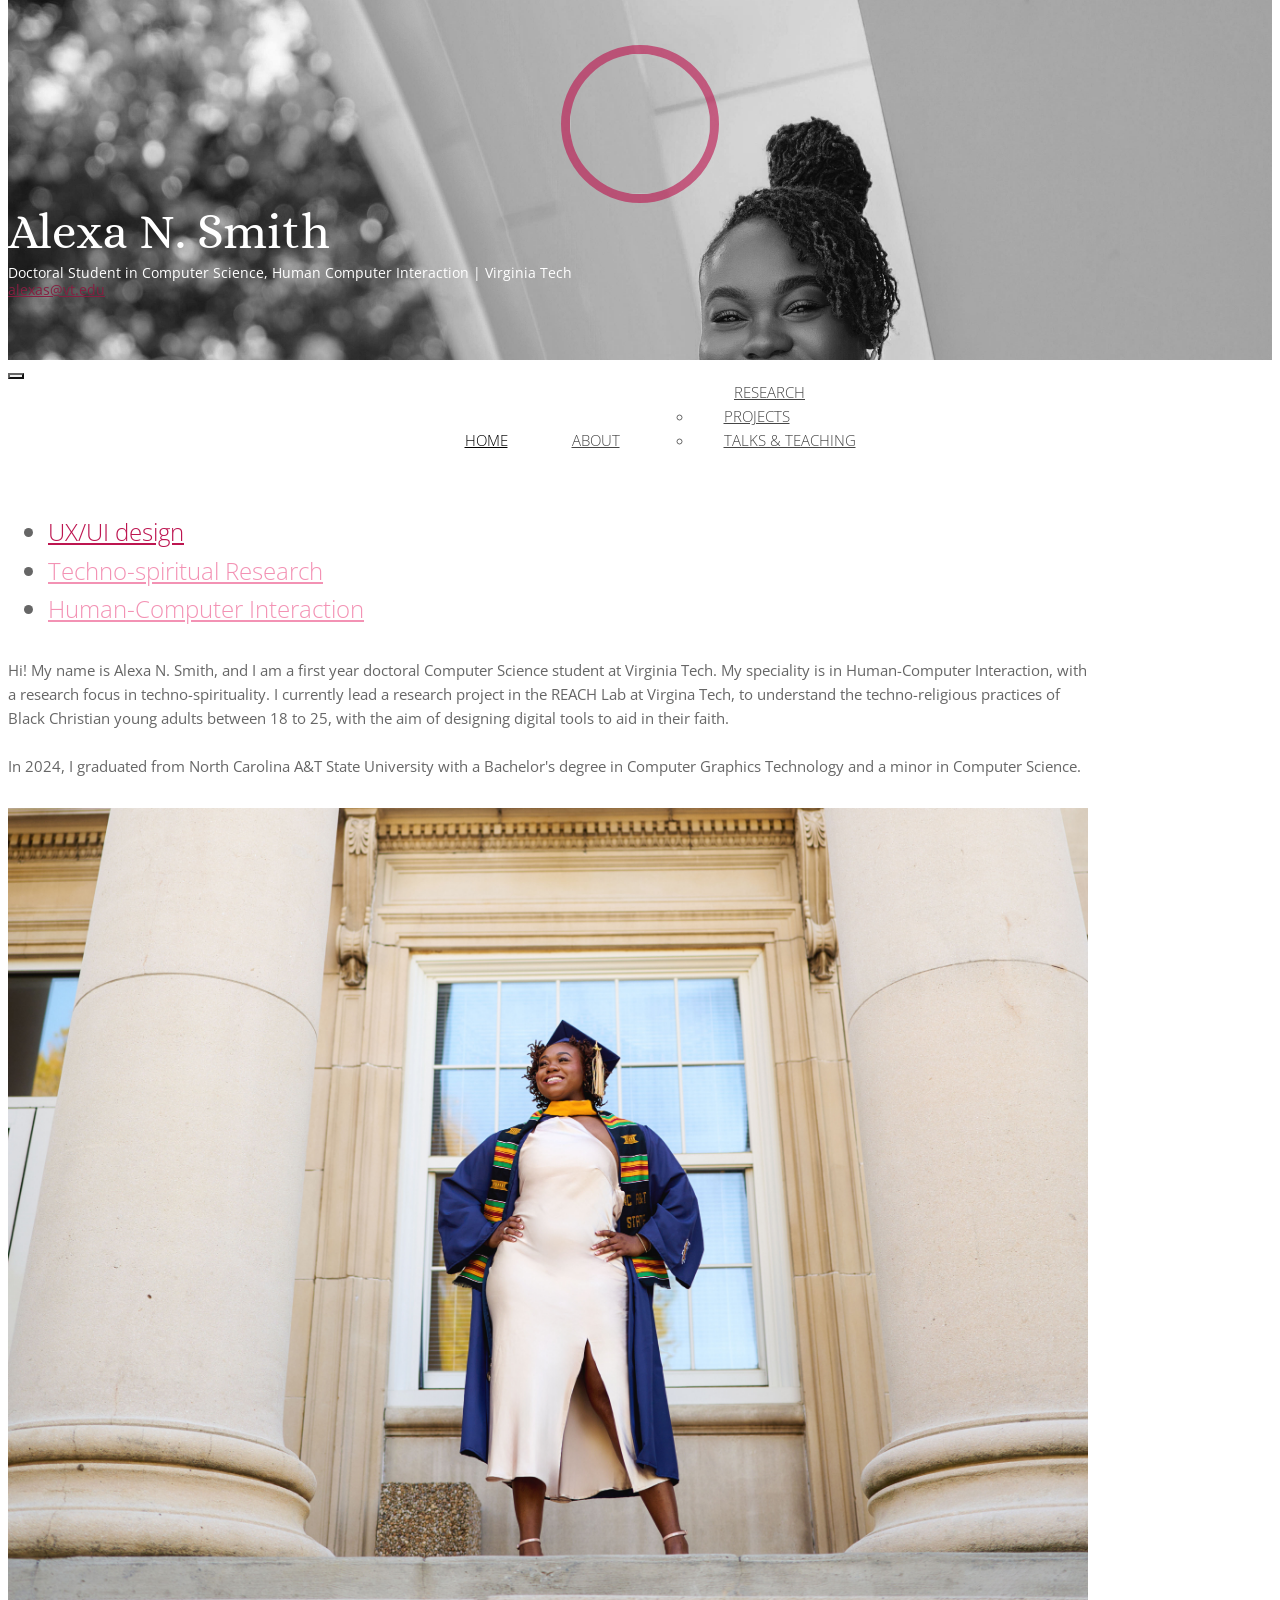
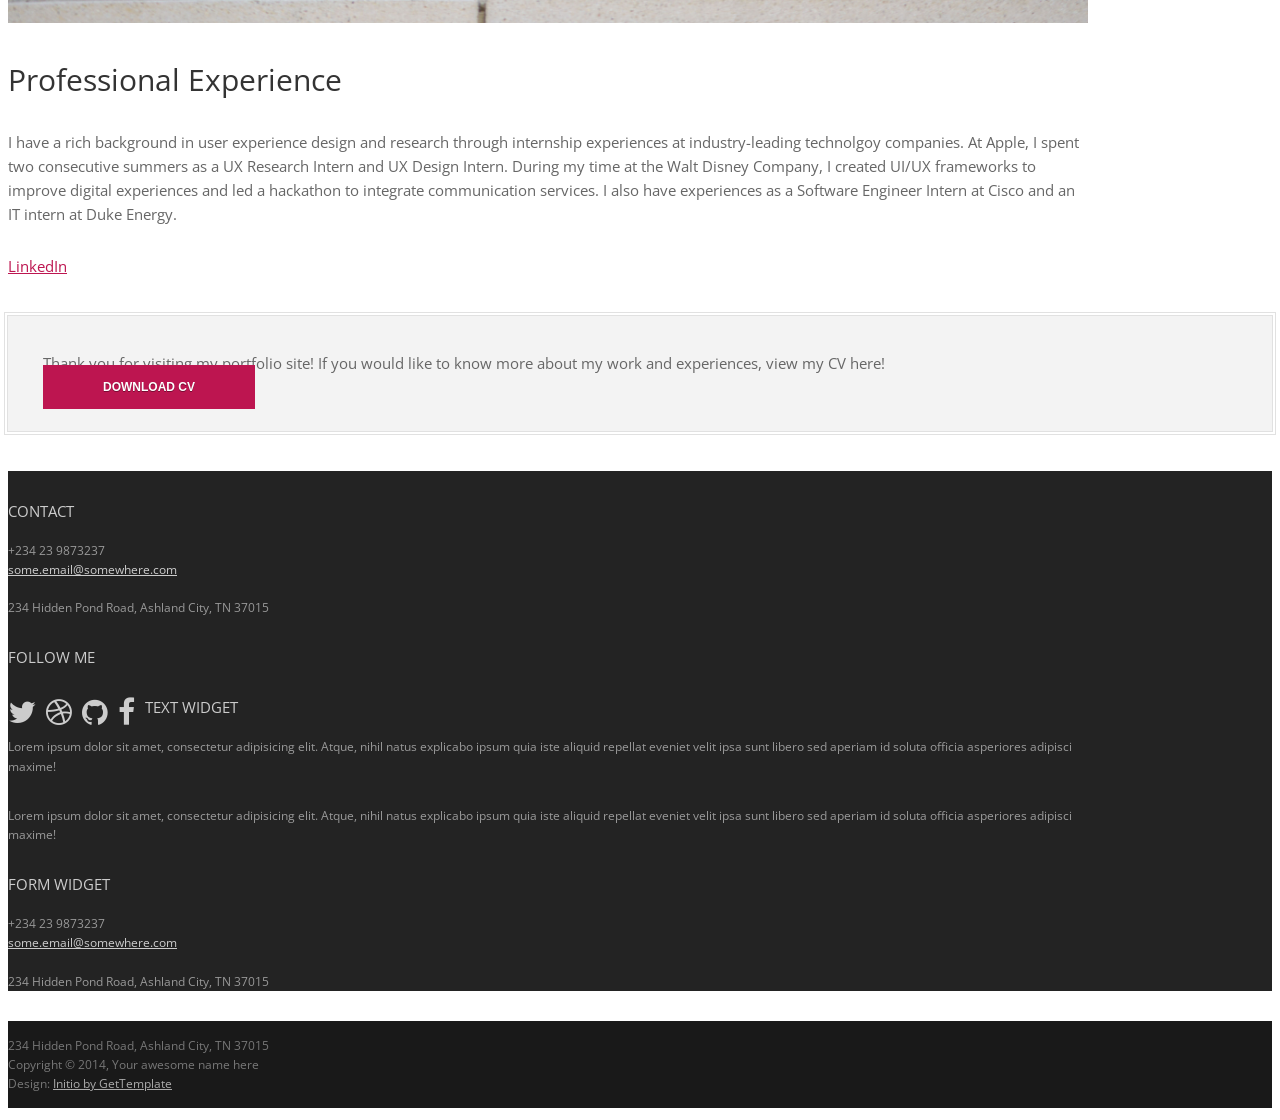
==== about.html @ ae33eea4 "initial commit" ====
<!DOCTYPE html>
<html lang="en">
<head>
	<meta charset="utf-8">
	<meta name="viewport"    content="width=device-width, initial-scale=1.0">
	<meta name="description" content="">
	<meta name="author"      content="Sergey Pozhilov (GetTemplate.com)">
	
	<title>About</title>

	<link rel="shortcut icon" href="assets/images/gt_favicon.png">
	
	<!-- Bootstrap -->
	<link href="http://netdna.bootstrapcdn.com/bootstrap/3.0.0/css/bootstrap.no-icons.min.css" rel="stylesheet">
	<!-- Icon font -->
	<link href="http://netdna.bootstrapcdn.com/font-awesome/4.0.3/css/font-awesome.css" rel="stylesheet">
	<!-- Fonts -->
	<link rel="stylesheet" href="http://fonts.googleapis.com/css?family=Alice|Open+Sans:400,300,700">
	<!-- Custom styles -->
	<link rel="stylesheet" href="assets/css/styles.css">

	<!--[if lt IE 9]> <script src="assets/js/html5shiv.js"></script> <![endif]-->
</head>
<body>

	<header id="header">
		<div id="head" class="parallax" parallax-speed="2">
			<h1 id="logo" class="text-center">
				<img class="img-circle" src="assets/images/headshot1.jpg" alt=""
				width: auto;
				height: auto;>
				<span class="title">Alexa N. Smith</span>
				<span class="tagline">Doctoral Student in Computer Science, Human Computer Interaction | Virginia Tech<br>
					<a href="">alexas@vt.edu</a></span>
			</h1>
		</div>
	
		<nav class="navbar navbar-default navbar-sticky">
			<div class="container-fluid">
				
				<div class="navbar-header">
					<button type="button" class="navbar-toggle" data-toggle="collapse" data-target="#bs-example-navbar-collapse-1"> <span class="sr-only">Toggle navigation</span> <span class="icon-bar"></span> <span class="icon-bar"></span> <span class="icon-bar"></span> </button>
				</div>
				
				<div class="navbar-collapse collapse">
					
					<ul class="nav navbar-nav">
						<li class="active"><a href="index.html">Home</a></li>
						<li><a href="about.html">About</a></li>
						<li class="dropdown">
							<a href="#" class="dropdown-toggle" data-toggle="dropdown">Research<b class="caret"></b></a>
							<ul class="dropdown-menu">
								<li><a href="sidebar-left.html">Projects</a></li>
								<li><a href="sidebar-right.html">Talks & Teaching</a></li>
								<!--<li><a href="single.html">Blog Post</a></li>-->
							</ul>
						</li>
						<!--<li><a href="blog.html">Blog</a></li>-->
					</ul>
				
				</div><!--/.nav-collapse -->			
			</div>	
		</nav>
	</header>

<main id="main">

	<div class="container">

		<div class="row topspace">
			
			<!-- Sidebar -->
			<aside class="col-sm-4 sidebar sidebar-right">

				<ul class="nav text-right nav-side">
					<li class="active"><a href="#ui">UX/UI design</a></li>
					<li><a href="#frontend">Techno-spiritual Research</a></li>
					<li><a href="#backend">Human-Computer Interaction</a></li>
			
				</ul>

			</aside>
			<!-- /Sidebar -->

			<!-- Article main content -->
			<article class="col-sm-8 maincontent">
				<p>Hi! My name is Alexa N. Smith, and I am a first year doctoral Computer Science student at Virginia Tech. My speciality is in Human-Computer Interaction, with a research focus in techno-spirituality. 
					I currently lead a research project in the REACH Lab at Virgina Tech, to understand the techno-religious practices of Black Christian young adults between 18 to 25, with the aim of designing digital tools to aid in their faith.
					<br> 
					<br>
					In 2024, I graduated from North Carolina A&T State University with a Bachelor's degree in Computer Graphics Technology and a minor in Computer Science.
				</p>
				<p><img src="assets/images/IMG_2897.JPG" alt="" class="" width="100%"></p>
				<h3>Professional Experience</h3>
				<p>I have a rich background in user experience design and research through internship experiences at industry-leading technolgoy companies. At Apple, I spent two consecutive summers as a UX Research Intern and UX Design Intern. During my time at the Walt Disney Company, I created UI/UX frameworks to improve digital experiences and led a hackathon to integrate communication services. I also have experiences as a Software Engineer Intern at Cisco and an IT intern at Duke Energy. </p>
				<span class="details"><a href="https://www.linkedin.com/in/alexa-n-smith-643806128/">LinkedIn</a>
				<!--
				<h3>And some fun things...</h3>
				<p>I recently concluded my semester abroad at the University of Nicosia in Cyprus where I got to travel in Europe for the first time! I took classes in User Experience, 3D modeling, Greek Language, Cultural Anthropology, and Project Management. Studying abroad was an eye-opening experience and I cannot wait to for my next international trip!
				</p>
				-->
			</article>
			<!-- /Article -->
			

		</div>
	</div>	<!-- /container -->
</div> <!-- / section -->

<div class="row section topspace">
	<div class="panel panel-cta"><div class="panel-body">
		<div class="col-lg-8">
			<p>Thank you for visiting my portfolio site! If you would like to know more about my work and experiences, view my CV here! </p>
		</div>
		<div class="col-lg-4 text-right">
			<a href="http://www.gettemplate.com/downloads/initio.zip " class="btn btn-primary btn-lg">Download CV</a>
		</div>
	</div></div>
</div> <!-- /section -->
</main>

<footer id="footer" class="topspace">
	<div class="container">
		<div class="row">
			<div class="col-md-3 widget">
				<h3 class="widget-title">Contact</h3>
				<div class="widget-body">
					<p>+234 23 9873237<br>
						<a href="mailto:#">some.email@somewhere.com</a><br>
						<br>
						234 Hidden Pond Road, Ashland City, TN 37015
					</p>	
				</div>
			</div>

			<div class="col-md-3 widget">
				<h3 class="widget-title">Follow me</h3>
				<div class="widget-body">
					<p class="follow-me-icons">
						<a href=""><i class="fa fa-twitter fa-2"></i></a>
						<a href=""><i class="fa fa-dribbble fa-2"></i></a>
						<a href=""><i class="fa fa-github fa-2"></i></a>
						<a href=""><i class="fa fa-facebook fa-2"></i></a>
					</p>
				</div>
			</div>

			<div class="col-md-3 widget">
				<h3 class="widget-title">Text widget</h3>
				<div class="widget-body">
					<p>Lorem ipsum dolor sit amet, consectetur adipisicing elit. Atque, nihil natus explicabo ipsum quia iste aliquid repellat eveniet velit ipsa sunt libero sed aperiam id soluta officia asperiores adipisci maxime!</p>
					<p>Lorem ipsum dolor sit amet, consectetur adipisicing elit. Atque, nihil natus explicabo ipsum quia iste aliquid repellat eveniet velit ipsa sunt libero sed aperiam id soluta officia asperiores adipisci maxime!</p>
				</div>
			</div>

			<div class="col-md-3 widget">
				<h3 class="widget-title">Form widget</h3>
				<div class="widget-body">
					<p>+234 23 9873237<br>
						<a href="mailto:#">some.email@somewhere.com</a><br>
						<br>
						234 Hidden Pond Road, Ashland City, TN 37015
					</p>	
				</div>
			</div>

		</div> <!-- /row of widgets -->
	</div>
</footer>

<footer id="underfooter">
	<div class="container">
		<div class="row">
			
			<div class="col-md-6 widget">
				<div class="widget-body">
					<p>234 Hidden Pond Road, Ashland City, TN 37015 </p>
				</div>
			</div>

			<div class="col-md-6 widget">
				<div class="widget-body">
					<p class="text-right">
						Copyright &copy; 2014, Your awesome name here<br> 
						Design: <a href="http://www.gettemplate.com" rel="designer">Initio by GetTemplate</a> </p>
				</div>
			</div>

		</div> <!-- /row of widgets -->
	</div>
</footer>



<!-- JavaScript libs are placed at the end of the document so the pages load faster -->
<script src="http://ajax.googleapis.com/ajax/libs/jquery/1.10.2/jquery.min.js"></script>
<script src="http://netdna.bootstrapcdn.com/bootstrap/3.0.0/js/bootstrap.min.js"></script>
<script src="assets/js/template.js"></script>
</body>
</html>
---- assets/css/styles.css ----
html {
  font-size: 100%;
}
body {
  font-size: 15px;
  font-size: 0.9375rem;
  font-family: "Open sans", Helvetica, Arial, sans-serif;
  color: #666666;
  padding: 0;
}
.topspace {
  margin-top: 40px;
}
/*********************************************************************


                            Navigation in header


**********************************************************************/
.navbar {
  border-width: 1px 0;
  -webkit-border-radius: 0;
  -webkit-background-clip: padding-box;
  -moz-border-radius: 0;
  -moz-background-clip: padding;
  border-radius: 0;
  background-clip: padding-box;
  width: 100%;
}
.navbar.stick {
  position: fixed;
  top: 0;
  left: 0;
  opacity: .85;
}
.navbar-collapse {
  -webkit-border-radius: 0;
  -webkit-background-clip: padding-box;
  -moz-border-radius: 0;
  -moz-background-clip: padding;
  border-radius: 0;
  background-clip: padding-box;
  font-family: "Open sans", Helvetica, Arial, sans-serif;
  font-weight: 300;
  text-transform: uppercase;
}
.navbar-collapse .navbar-nav {
  float: none;
  margin: 0 auto;
  text-align: center;
}
.navbar-collapse .navbar-nav > li {
  float: none;
  display: inline-block;
}
.navbar-collapse .navbar-nav > li > a {
  padding: 20px 30px;
}
.dropdown ul.dropdown-menu {
  top: 85%;
  text-align: left;
}
.dropdown ul.dropdown-menu > li > a {
  padding: 5px 30px;
}
.navbar-default {
  background-color: #ffffff;
  border-color: #cccccc;
}
.navbar-default .navbar-nav > li > a {
  color: #454545;
}
.navbar-default .navbar-nav > li > a:hover,
.navbar-default .navbar-nav > li > a:focus {
  color: #000000;
  background-color: #ffffff;
}
.navbar-default .navbar-nav > .active > a,
.navbar-default .navbar-nav > .active > a:hover,
.navbar-default .navbar-nav > .active > a:focus {
  color: #000000;
  background-color: #ffffff;
}
.navbar-default .dropdown ul.dropdown-menu > li > a {
  color: #454545;
}
.navbar-default .dropdown ul.dropdown-menu > li > a:hover {
  background-color: #eeeeee;
  color: #000000;
}
.navbar-default .navbar-toggle {
  border-color: #666666;
}
.navbar-default .navbar-toggle:hover,
.navbar-default .navbar-toggle:focus {
  background-color: #ffffff;
}
.navbar-default .navbar-toggle .icon-bar {
  background-color: #333333;
}
.navbar-default .navbar-collapse,
.navbar-default .navbar-form {
  border-color: #cccccc;
}
.navbar-default .navbar-nav > .open > a,
.navbar-default .navbar-nav > .open > a:hover,
.navbar-default .navbar-nav > .open > a:focus {
  background-color: #ffffff;
  color: #000000;
}
/****************************************************************************************


                                     Sidebar special Nav


*****************************************************************************************/
.nav-side {
  font-size: 24px;
  font-size: 1.5rem;
  font-weight: 300;
  margin-top: -0.37em;
}
.nav-side > li > a {
  padding-top: 5px;
  padding-bottom: 5px;
  color: #f392b4;
}
.nav-side > li > a:hover {
  color: #bd1550;
  background: none;
}
.nav-side > li.active > a {
  color: #bd1550;
}
/*********************************************************************


                                TYPOGRAPHY


**********************************************************************/
p {
  line-height: 1.6em;
  margin: 0 0 30px 0;
}
ul,
ol {
  line-height: 1.6em;
  margin: 0 0 30px 0;
}
blockquote {
  padding: 10px 20px;
  margin: 0 0 30px;
  border-left: 5px solid #eee;
}
h1,
h2,
h3,
h4,
h5,
h6,
.h1,
.h2,
.h3,
.h4,
.h5,
.h6 {
  font-family: "Open sans", Helvetica, Arial, sans-serif;
  font-weight: 400;
  color: #333333;
}
h1 {
  font-size: 40px;
  font-size: 2.5rem;
}
h2 {
  font-size: 36px;
  font-size: 2.25rem;
}
h3 {
  font-size: 30px;
  font-size: 1.875rem;
}
h4 {
  font-size: 24px;
  font-size: 1.5rem;
}
h5 {
  font-size: 20px;
  font-size: 1.25rem;
}
a {
  color: #bd1550;
}
a:hover {
  color: #e93675;
}
.lead {
  font-weight: 300;
  font-size: 21px;
  font-size: 1.3125rem;
}
.text-msg {
  line-height: 1.7em;
  color: #b3b3b3;
  font-weight: 300;
  text-transform: capitalize;
  margin-top: -0.23em;
}
.size-auto,
.size-full,
.size-large,
.size-medium,
.size-thumbnail {
  max-width: 100%;
  height: auto;
}
/*********************************************************************


                                HEADER


**********************************************************************/
#head {
  background: #f4f4f4 url(../images/Smith_Alexa-Headshot\ smaller\ copy.jpg) top center;
  margin-top: -20px;
  background-size: cover;
  color: #7C7C7C;
  padding: 30px 0 35px 0;
}
#head img.img-circle {
  display: block;
  width: 140px;
  height: 140px;
  overflow: hidden;
  border: 9px solid #bd15509e;
  margin: 0 auto;
}
#head img.img-circle{max-width:100%;}
#head .img-circle {
  -webkit-border-radius: 50%;
  -webkit-background-clip: padding-box;
  -moz-border-radius: 50%;
  -moz-background-clip: padding;
  border-radius: 50%;
  background-clip: padding-box;
}
#head .title {
  font-family: Alice, Georgia, serif;
  font-size: 49px;
  font-size: 3.0625rem;
  color: #ffffff;
}
#head .title a {
  text-decoration: none;
  color: #333333;
}
#head .tagline {
  display: block;
  font-size: 14px;
  font-size: 0.875rem;
  line-height: 1.2em;
  color: #ffffff;
  margin: 5px 0 0;
}
#head .tagline b {
  font-weight: normal;
}
#head .tagline a {
  color: #861F41;
}
.home #head {
  padding: 90px 0;
}
.home #head .title {
  font-size: 49px;
  font-size: 3.0625rem;
}
.home #head .tagline {
  font-size: 16px;
  font-size: 1rem;
  margin: 15px 0 0;
}
/*********************************************************************


                                CONTENT


**********************************************************************/
img {
  max-width: 100%;
}
.btn {
  font-size: 12px;
  font-size: 0.75rem;
  text-decoration: none;
  text-transform: uppercase;
  font-family: "Helvetica Neue", Helvetica, Arial, sans-serif;
  color: #333;
  -webkit-border-radius: 0px;
  -webkit-background-clip: padding-box;
  -moz-border-radius: 0px;
  -moz-background-clip: padding;
  border-radius: 0px;
  background-clip: padding-box;
  -webkit-transition-property: all;
  -moz-transition-property: all;
  -o-transition-property: all;
  -ms-transition-property: all;
  transition-property: all;
  -webkit-transition-duration: 0.2s;
  -moz-transition-duration: 0.2s;
  -o-transition-duration: 0.2s;
  transition-duration: 0.2s;
  border: 0 none;
  padding: 12px 35px;
  text-shadow: 0 1px 0px #780d33;
}
.btn-primary {
  color: #fff;
  background-color: #bd1550;
}
.btn-primary:hover,
.btn-primary:focus,
.btn-primary:active,
.btn-primary.active {
  color: #fff;
  background-color: #e61f65;
}
.btn-action {
  font-weight: bold;
  background: transparent!important;
  border: 1px solid #333;
  text-shadow: none;
}
.btn-action:hover,
.btn-action:focus,
.btn-action:active,
.btn-action.active {
  color: #bd1550;
  border-color: #bd1550;
}
.btn-lg {
  padding: 15px 60px;
  font-size: 12px;
  line-height: 1.33;
  font-weight: bold;
}
.panel-cta {
  box-shadow: 0 0 0 1px #e1e1e1, 0 0 0 3px #fff, 0 0 0 4px #e1e1e1;
  background: #f3f3f3;
  -webkit-border-radius: 0;
  -webkit-background-clip: padding-box;
  -moz-border-radius: 0;
  -moz-background-clip: padding;
  border-radius: 0;
  background-clip: padding-box;
}
.panel-cta p,
.panel-cta h3,
.panel-cta h4,
.panel-cta h5,
.panel-cta h6 {
  margin: 0;
}
.panel-cta .panel-body {
  padding: 35px;
}
/* Section - Featured */
.featured {
  font-size: 13px;
  font-size: 0.8125rem;
}
.featured h3 {
  font-weight: bold;
  font-family: "Helvetica Neue", Helvetica, Arial, sans-serif;
  font-size: 24px;
  font-size: 1.5rem;
  text-transform: uppercase;
  line-height: 1.4em;
  vertical-align: middle;
  margin: 0 0 25px 0;
}
/* Section - Recent works */
.thumbnails {
  padding: 0;
}
.thumbnails li {
  margin-bottom: 30px;
}
.thumbnails .details {
  display: block;
  text-align: center;
  font-size: 12px;
  font-size: 0.75rem;
}
.thumbnail {
  display: block;
  -webkit-border-radius: 0;
  -webkit-background-clip: padding-box;
  -moz-border-radius: 0;
  -moz-background-clip: padding;
  border-radius: 0;
  background-clip: padding-box;
  border: 0 none;
  margin-bottom: 10px;
  padding: 0;
  text-align: center;
  text-decoration: none;
  color: #333;
}
.thumbnail .img {
  display: block;
  width: 100%;
  overflow: hidden;
  height: 180px;
  margin: 0 0 20px;
  position: relative;
}
.thumbnail .title {
  text-transform: uppercase;
  margin: 0 2em;
  display: block;
  text-indent: 0;
}
.thumbnail .cover {
  position: absolute;
  display: block;
  opacity: 0;
  width: 100%;
  height: 180px;
  background-color: rgba(255, 255, 255, 0.8);
  -webkit-transition-property: all;
  -moz-transition-property: all;
  -o-transition-property: all;
  -ms-transition-property: all;
  transition-property: all;
  -webkit-transition-duration: 550ms;
  -moz-transition-duration: 550ms;
  -o-transition-duration: 550ms;
  transition-duration: 550ms;
}
.thumbnail .cover .more {
  position: absolute;
  bottom: 15px;
  right: 0;
  height: 32px;
  line-height: 32px;
  padding: 0 20px;
  -webkit-border-radius: 1px 0 0 1px;
  -webkit-background-clip: padding-box;
  -moz-border-radius: 1px 0 0 1px;
  -moz-background-clip: padding;
  border-radius: 1px 0 0 1px;
  background-clip: padding-box;
  font-size: 12px;
  font-size: 0.75rem;
  text-transform: uppercase;
  text-shadow: 0 1px 0px #780d33;
  background: #bd1550;
  color: white;
}
.thumbnail img {
  width: 100%;
  position: absolute;
  top: 0;
  left: 0;
}
.thumbnail:hover {
  color: #333;
  text-decoration: none;
}
.thumbnail:hover img {
  -webkit-filter: saturate(0%);
}
.thumbnail:hover .cover {
  opacity: 1;
}
/* pagination */
.pagination > li > a {
  color: #808080;
  border: 0 none;
  font-size: 20px;
  font-size: 1.25rem;
  font-family: Georgia, serif;
}
.pagination > li > a:hover {
  color: #000000;
  background: none;
}
.pagination > li.active > a {
  color: #333333;
  background: none;
}
.pagination > li.active > a:hover {
  color: #000000;
  background: none;
}
/*********************************************************************


                                 BLOG


**********************************************************************/
.section-title,
.entry-title {
  display: block;
  width: 100%;
  overflow: hidden;
  margin: 0px 0 25px;
  text-align: center;
  font-weight: 300;
  text-transform: uppercase;
  font-size: 36px;
  font-size: 2.25rem;
  letter-spacing: 1px;
}
.section-title a,
.entry-title a {
  color: #333333;
}
.section-title span,
.entry-title span {
  display: inline-block;
  position: relative;
}
.section-title span:before,
.entry-title span:before,
.section-title span:after,
.entry-title span:after {
  content: "";
  position: absolute;
  height: 4px;
  top: .53em;
  width: 400%;
  border-bottom: 1px solid #ccc;
  border-top: 1px solid #ccc;
}
.section-title span:before,
.entry-title span:before {
  right: 100%;
  margin-right: 45px;
}
.section-title span:after,
.entry-title span:after {
  left: 100%;
  margin-left: 45px;
}
.entry-header .entry-meta {
  text-align: center;
  font-family: Georgia, serif;
  font-size: 18px;
  font-size: 1.125rem;
  font-style: italic;
  font-weight: normal;
  color: #a5a5a5;
  margin: 0 0 15px 0;
}
.entry-header .entry-meta a {
  color: #a5a5a5;
}
.entry-content {
  margin: 0 0 60px 0;
}
.entry-content h2 {
  line-height: 1.2;
  font-size: 30px;
  font-size: 1.875rem;
  padding-top: 20px;
  margin-bottom: 20px;
}
.meta-nav,
.more-link {
  font-family: Georgia, serif;
  font-style: italic;
  font-weight: bold;
  color: #666666;
  text-decoration: none;
}
.meta-nav:hover,
.more-link:hover {
  color: #333333;
  text-decoration: underline;
}
.more-link {
  display: block;
  width: 100%;
  text-align: right;
}
/* Posts navigation */
#nav-below {
  position: fixed;
  top: 48%;
}
#nav-below .meta-nav {
  display: block;
  padding: 27px 7px;
  background: #444;
  color: #fff;
  -webkit-border-radius: 3px;
  -webkit-background-clip: padding-box;
  -moz-border-radius: 3px;
  -moz-background-clip: padding;
  border-radius: 3px;
  background-clip: padding-box;
  font-family: "Open sans", Helvetica, Arial, sans-serif;
  font-style: normal;
  font-weight: normal;
  text-decoration: none;
  opacity: 0.2;
}
#nav-below .meta-nav:hover {
  text-decoration: none;
  color: #333;
}
#nav-below .nav-next {
  position: fixed;
  right: -3px;
}
#nav-below .nav-previous {
  position: fixed;
  left: -3px;
}
#nav-below b {
  display: none;
}
footer.entry-meta {
  border-top: 1px solid #ccc;
  border-bottom: 1px solid #ccc;
  margin: 0 0 35px 0;
  padding: 2px 0;
  color: #888888;
  font-size: 12px;
  font-size: 0.75rem;
}
footer.entry-meta a {
  color: #333333;
}
footer.entry-meta .meta-in {
  border-top: 1px solid #ccc;
  border-bottom: 1px solid #ccc;
  padding: 10px 0;
}
.page-header {
  padding-bottom: 0;
  margin: 0;
  border-bottom: none;
  text-align: left;
}
.page-header .page-title {
  margin-top: 0;
  margin-bottom: 30px;
}
/*********************************************************************


                                COMMENTS


**********************************************************************/
#comments {
  font-size: 13px;
  font-size: 0.8125rem;
}
#comments .comments-title {
  margin: 0 0 5px 0;
}
#comments .leave-comment {
  display: block;
  margin: 0 0 40px 0;
}
#comments ul,
#comments ol {
  margin: 0;
  padding: 0;
}
#comments .comment {
  margin: 0;
  padding: 0;
  list-style: none;
  clear: both;
}
#comments .comments-title {
  text-shadow: none;
  margin-bottom: 0;
}
#comments .avatar {
  float: left;
  width: 70px;
  height: 70px;
  margin-bottom: 30px;
  border: 5px solid #eeeeee;
  -webkit-border-radius: 50%;
  -webkit-background-clip: padding-box;
  -moz-border-radius: 50%;
  -moz-background-clip: padding;
  border-radius: 50%;
  background-clip: padding-box;
}
#comments .children {
  margin: 0 0 0 90px;
}
#comments .comment-meta {
  margin: 0 0 0 90px;
}
#comments .comment-meta a {
  color: #333333;
}
#comments .comment-meta a:hover {
  color: #bd1550;
}
#comments .comment-meta .author {
  margin: 0 20px 0 0;
  font-weight: bold;
}
#comments .comment-meta .date {
  margin: 0 20px 0 0;
}
#comments .comment-meta .date a {
  color: #666666;
}
#comments .comment-meta .reply {
  float: right;
}
#comments .comment-body {
  margin: 0 0 35px 90px;
}
.comment-navigation {
  width: 100%;
  border-top: 1px solid #ccc;
  padding: 2px 0 0 0;
}
.comment-navigation .nav-content {
  border-top: 1px solid #ccc;
  width: 100%;
  padding: 10px 0 0 0;
}
.comment-navigation .nav-previous {
  float: left;
  width: 50%;
}
.comment-navigation .nav-next {
  float: right;
  width: 50%;
  text-align: right;
}
#respond {
  margin: 55px 0 0 0;
}
/*********************************************************************


                                FOOTER


**********************************************************************/
#footer {
  background: #232323;
  padding: 30px 0 0 0;
  font-size: 12px;
  color: #999;
}
#footer a {
  color: #ccc;
}
#footer a:hover {
  color: #fff;
}
#footer h3.widget-title {
  font-size: 15px;
  font-size: 0.9375rem;
  text-transform: uppercase;
  color: #ccc;
  margin: 0 0 20px;
}
#underfooter {
  background: #191919;
  padding: 15px 0;
  color: #777;
  font-size: 12px;
}
#underfooter a {
  color: #aaa;
}
#underfooter a:hover {
  color: #fff;
}
#underfooter p {
  margin: 0;
}
.follow-me-icons {
  font-size: 30px;
}
.follow-me-icons i {
  float: left;
  margin: 0 10px 0 0;
}
/* Max page width
/////////////////////////////////////////////////////////////////////*/
@media (min-width: 1200px) {
  .container {
    max-width: 1080px;
  }
}
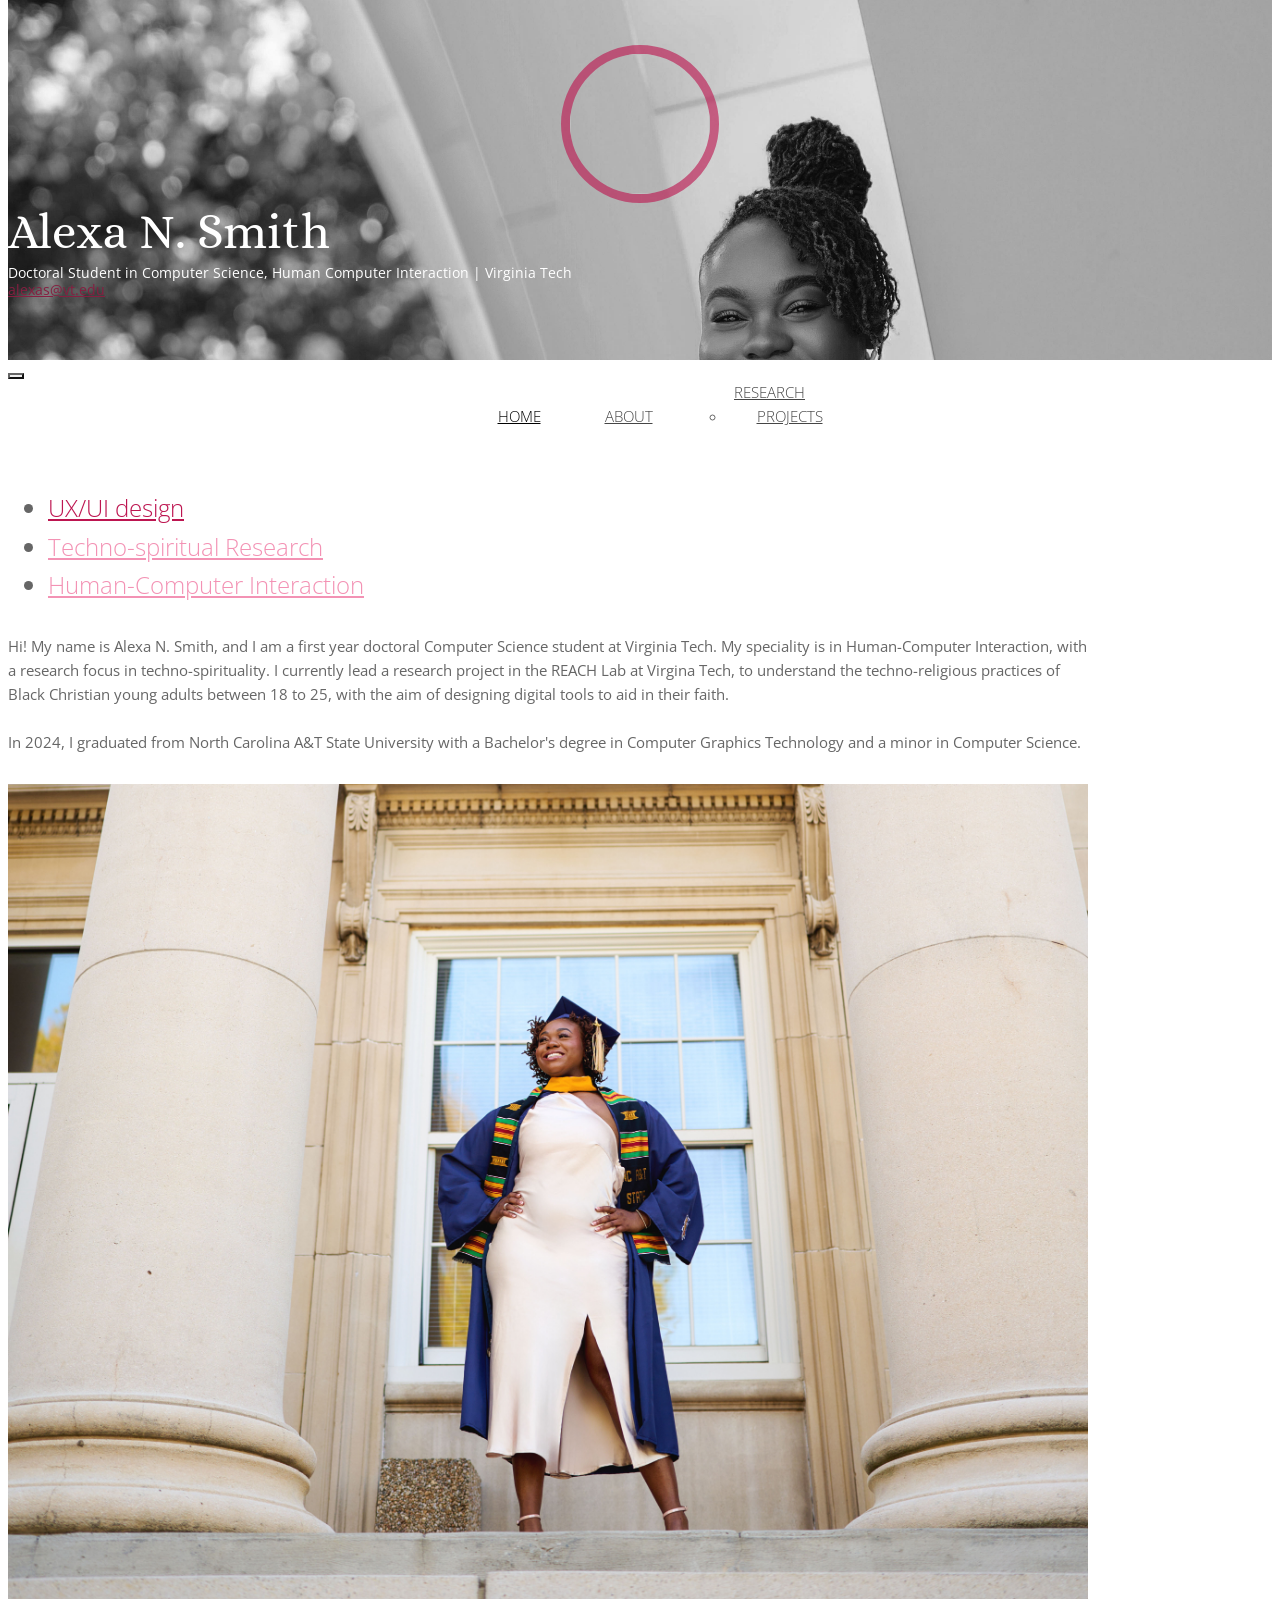
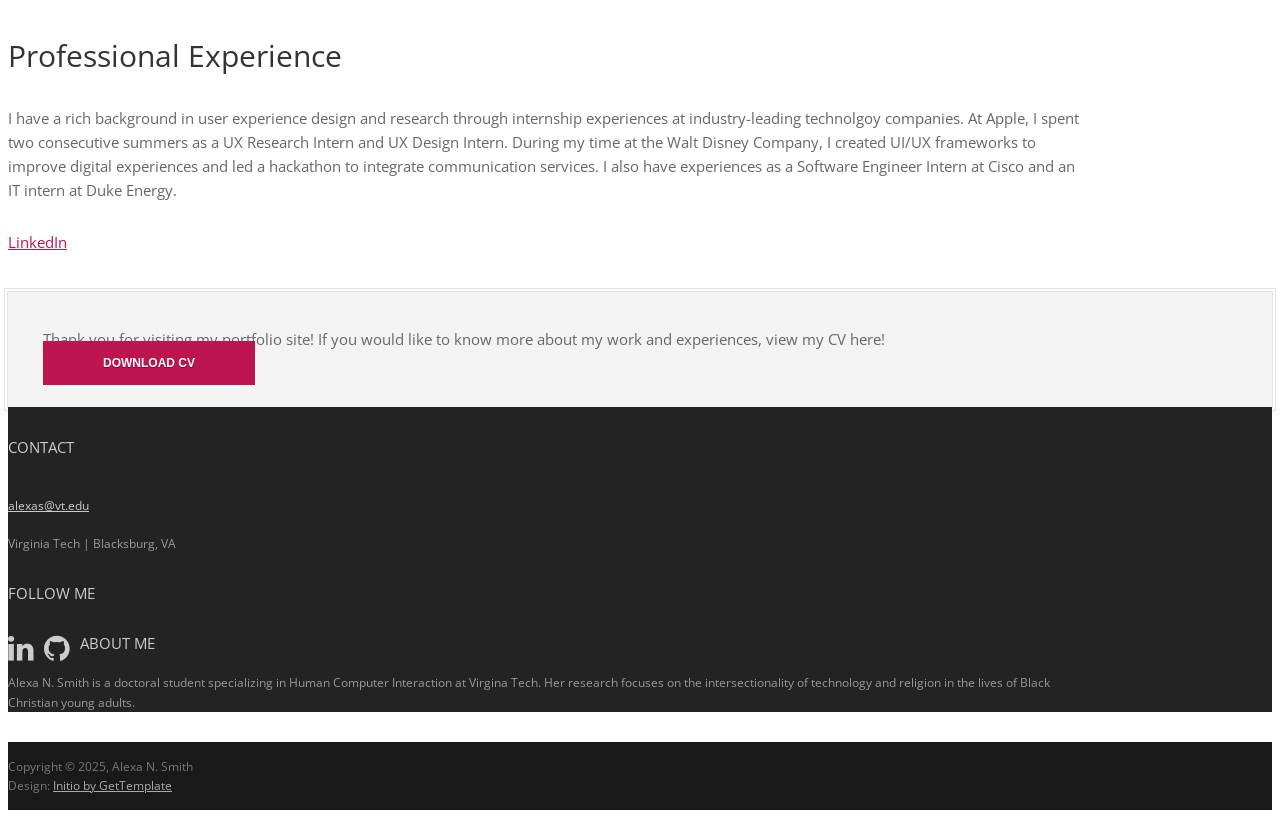
==== commit f3a76315: "changes to website" ====
--- a/about.html
+++ b/about.html
@@ -51,7 +51,7 @@
 							<a href="#" class="dropdown-toggle" data-toggle="dropdown">Research<b class="caret"></b></a>
 							<ul class="dropdown-menu">
 								<li><a href="sidebar-left.html">Projects</a></li>
-								<li><a href="sidebar-right.html">Talks & Teaching</a></li>
+								<!--<li><a href="sidebar-right.html">Talks & Teaching</a></li>-->
 								<!--<li><a href="single.html">Blog Post</a></li>-->
 							</ul>
 						</li>
@@ -119,11 +119,43 @@
 </div> <!-- /section -->
 </main>
 
-<footer id="footer" class="topspace">
+<footer id="footer">
 	<div class="container">
 		<div class="row">
 			<div class="col-md-3 widget">
 				<h3 class="widget-title">Contact</h3>
+				<div class="widget-body">
+					<p><br>
+						<a href="mailto:#">alexas@vt.edu</a><br>
+						<br>
+						Virginia Tech | Blacksburg, VA
+					</p>	
+				</div>
+			</div>
+
+			<div class="col-md-3 widget">
+				<h3 class="widget-title">Follow me</h3>
+				<div class="widget-body">
+					<p class="follow-me-icons">
+						<a href="https://www.linkedin.com/in/alexa-n-smith-643806128/"><i class="fa fa-linkedin fa-2"></i></a>
+						<a href="https://github.com/alexasvt"><i class="fa fa-github fa-2"></i></a>
+						<!--<a href=""><i class="fa fa-facebook fa-2"></i></a>-->
+					</p>
+				</div>
+			</div>
+
+			<div class="col-md-5 widget">
+
+				<h3 class="widget-title">About me</h3>
+				<div class="widget-body">
+					<p>Alexa N. Smith is a doctoral student specializing in Human Computer Interaction at Virgina Tech. Her research focuses on the intersectionality of technology and religion in the lives of Black Christian young adults.</p>
+					<p></p>
+				</div>
+			</div>
+
+			<!--
+			<div class="col-md-3 widget">
+				<h3 class="widget-title">Form widget</h3>
 				<div class="widget-body">
 					<p>+234 23 9873237<br>
 						<a href="mailto:#">some.email@somewhere.com</a><br>
@@ -132,38 +164,7 @@
 					</p>	
 				</div>
 			</div>
-
-			<div class="col-md-3 widget">
-				<h3 class="widget-title">Follow me</h3>
-				<div class="widget-body">
-					<p class="follow-me-icons">
-						<a href=""><i class="fa fa-twitter fa-2"></i></a>
-						<a href=""><i class="fa fa-dribbble fa-2"></i></a>
-						<a href=""><i class="fa fa-github fa-2"></i></a>
-						<a href=""><i class="fa fa-facebook fa-2"></i></a>
-					</p>
-				</div>
-			</div>
-
-			<div class="col-md-3 widget">
-				<h3 class="widget-title">Text widget</h3>
-				<div class="widget-body">
-					<p>Lorem ipsum dolor sit amet, consectetur adipisicing elit. Atque, nihil natus explicabo ipsum quia iste aliquid repellat eveniet velit ipsa sunt libero sed aperiam id soluta officia asperiores adipisci maxime!</p>
-					<p>Lorem ipsum dolor sit amet, consectetur adipisicing elit. Atque, nihil natus explicabo ipsum quia iste aliquid repellat eveniet velit ipsa sunt libero sed aperiam id soluta officia asperiores adipisci maxime!</p>
-				</div>
-			</div>
-
-			<div class="col-md-3 widget">
-				<h3 class="widget-title">Form widget</h3>
-				<div class="widget-body">
-					<p>+234 23 9873237<br>
-						<a href="mailto:#">some.email@somewhere.com</a><br>
-						<br>
-						234 Hidden Pond Road, Ashland City, TN 37015
-					</p>	
-				</div>
-			</div>
-
+-->
 		</div> <!-- /row of widgets -->
 	</div>
 </footer>
@@ -174,14 +175,14 @@
 			
 			<div class="col-md-6 widget">
 				<div class="widget-body">
-					<p>234 Hidden Pond Road, Ashland City, TN 37015 </p>
+					<p></p>
 				</div>
 			</div>
 
 			<div class="col-md-6 widget">
 				<div class="widget-body">
 					<p class="text-right">
-						Copyright &copy; 2014, Your awesome name here<br> 
+						Copyright &copy; 2025, Alexa N. Smith<br> 
 						Design: <a href="http://www.gettemplate.com" rel="designer">Initio by GetTemplate</a> </p>
 				</div>
 			</div>
@@ -189,6 +190,7 @@
 		</div> <!-- /row of widgets -->
 	</div>
 </footer>
+
 
 
 
